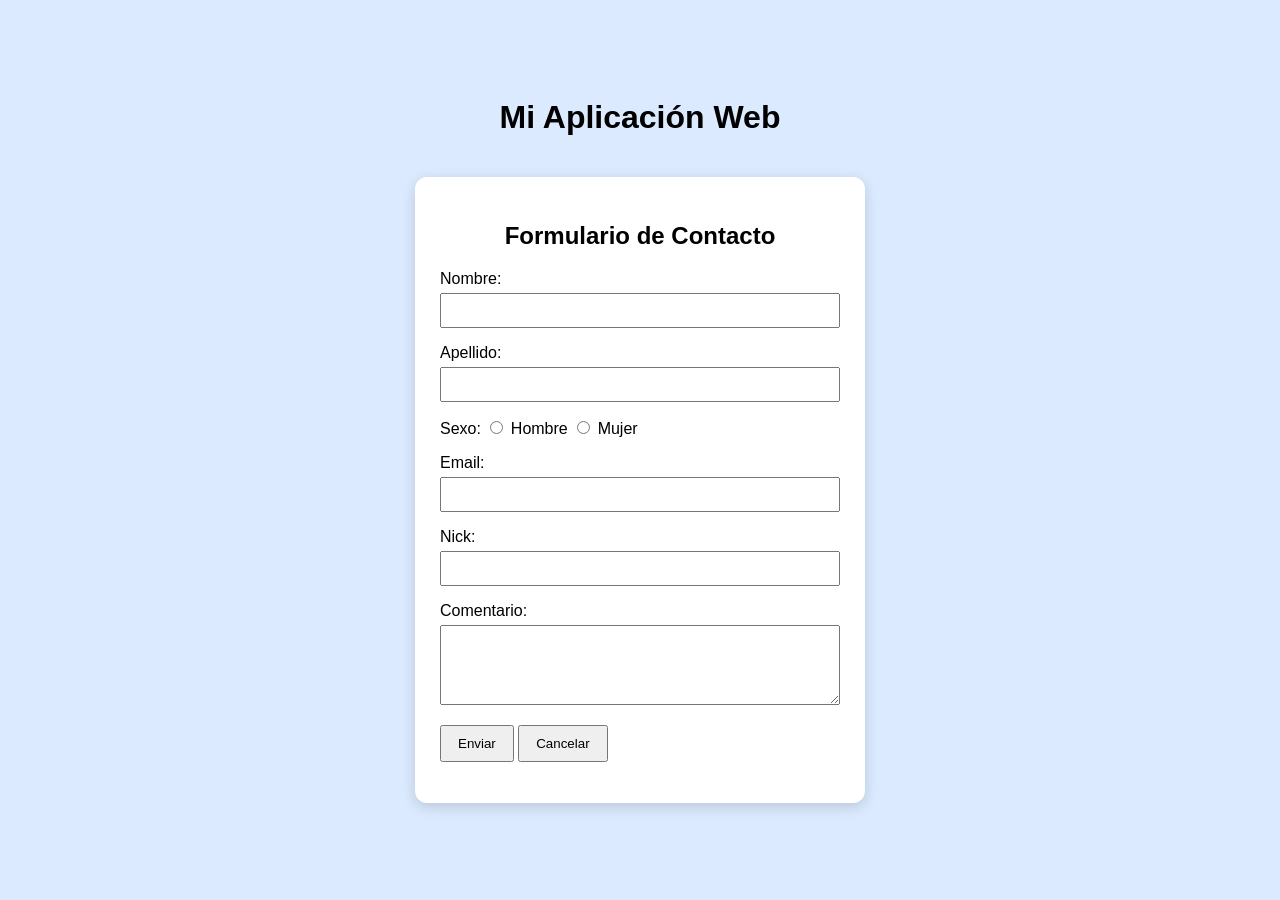
==== 1-Formulario/index.html @ b690fb56 "css" ====
<!DOCTYPE html>
<html lang="es">

<head>
  <meta charset="UTF-8">
  <meta name="viewport" content="width=device-width, initial-scale=1.0">
  <title>Aplicación Web Básica</title>
  <link rel="stylesheet" href="styles.css">
</head>

<body>
  <header>
    <h1>Mi Aplicación Web</h1>
  </header>
  <main>
    <section id="formulario">
      <h2>Formulario de Contacto</h2>
      <form id="contactForm">
          <p>
            <label>Nombre:</label>
            <input type="text">
          </p>

          <p>
            <label>Apellido:</label>
            <input type="text">
          </p>

          <p>
            <label>Sexo:</label>
            <label><input type="radio" name="sexo"> Hombre</label>
            <label><input type="radio" name="sexo"> Mujer</label>
          </p>

          <p>
            <label>Email:</label>
            <input type="email">
          </p>

          <p>
            <label>Nick:</label>
            <input type="text">
          </p>

          <p>
            <label>Comentario:</label>
            <textarea></textarea>
          </p>

          <p>
            <input type="submit" value="Enviar">
            <input type="reset" value="Cancelar">
          </p>
      </form>
    </section>
  </main>
</body>

</html>
---- 1-Formulario/styles.css ----
* {
  box-sizing: border-box;
}

body {
  margin: 0;
  min-height: 100vh;
  display: flex;
  flex-direction: column;
  justify-content: center;
  align-items: center;

  background-color: #dbeafe;
  font-family: Arial, sans-serif;
}

header,
main {
  width: 100%;
  text-align: center;
}

section {
  width: min(90%, 450px);
  margin: 20px auto;
  padding: 25px;
  background-color: white;
  border-radius: 12px;
  box-shadow: 0 4px 14px rgba(0, 0, 0, 0.15);
}

p {
  text-align: left;
}

input[type="text"],
input[type="email"],
textarea {
  width: 100%;
  padding: 8px;
  margin-top: 5px;
}

textarea {
  height: 80px;
  resize: vertical;
}

input[type="submit"],
input[type="reset"] {
  padding: 9px 16px;
  cursor: pointer;
}
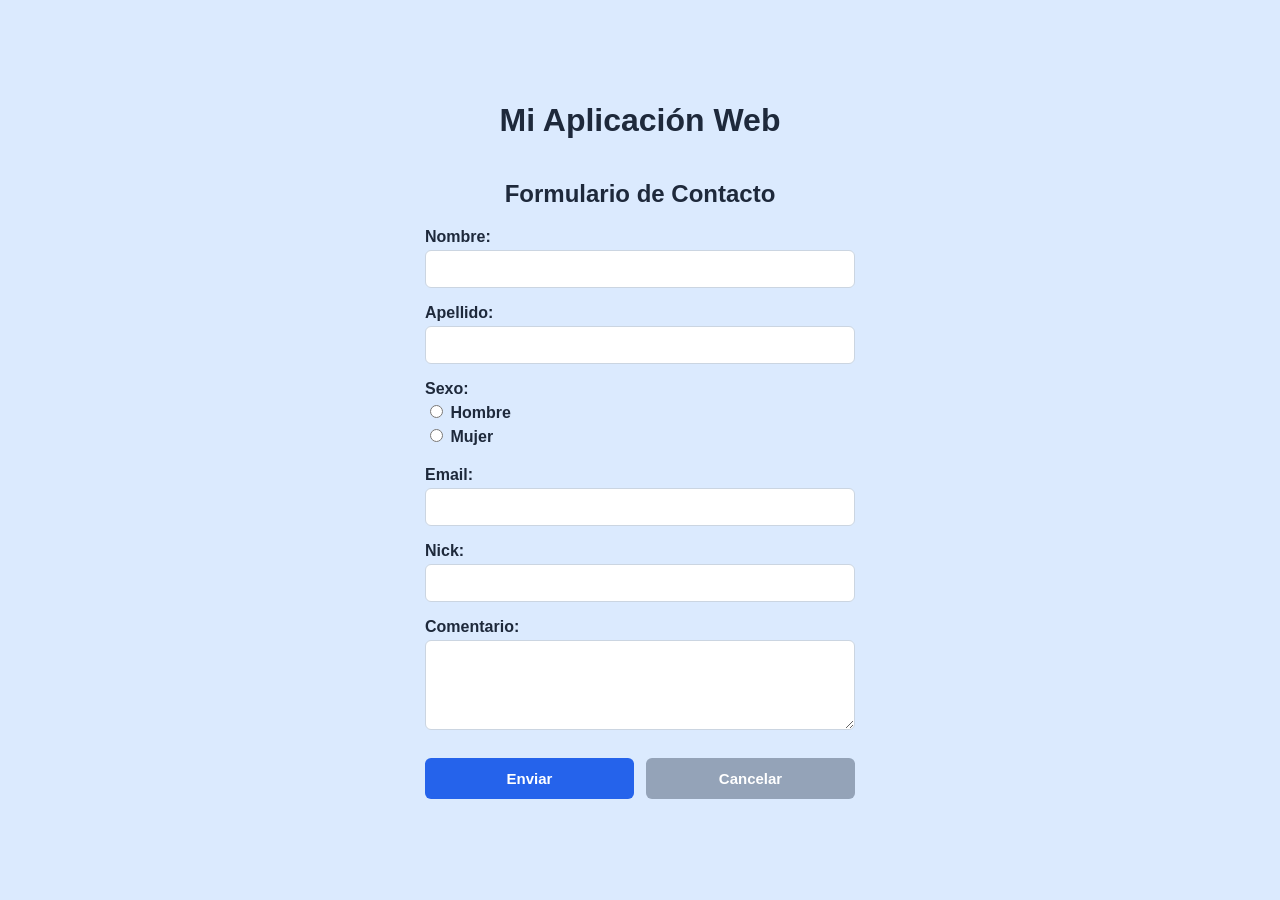
==== commit 6d695c93: "js" ====
--- a/1-Formulario/index.html
+++ b/1-Formulario/index.html
@@ -16,41 +16,41 @@
     <section id="formulario">
       <h2>Formulario de Contacto</h2>
       <form id="contactForm">
-          <p>
-            <label>Nombre:</label>
-            <input type="text">
-          </p>
+        <p>
+          <label for="nombre">Nombre:</label>
+          <input type="text" id="nombre">
+        </p>
 
-          <p>
-            <label>Apellido:</label>
-            <input type="text">
-          </p>
+        <p>
+          <label for="apellido">Apellido:</label>
+          <input type="text" id="apellido">
+        </p>
 
-          <p>
-            <label>Sexo:</label>
-            <label><input type="radio" name="sexo"> Hombre</label>
-            <label><input type="radio" name="sexo"> Mujer</label>
-          </p>
+        <p>
+          <label>Sexo:</label>
+          <label><input type="radio" name="sexo" value="hombre"> Hombre</label>
+          <label><input type="radio" name="sexo" value="mujer"> Mujer</label>
+        </p>
 
-          <p>
-            <label>Email:</label>
-            <input type="email">
-          </p>
+        <p>
+          <label for="email">Email:</label>
+          <input type="email" id="email">
+        </p>
 
-          <p>
-            <label>Nick:</label>
-            <input type="text">
-          </p>
+        <p>
+          <label for="nick">Nick:</label>
+          <input type="text" id="nick">
+        </p>
 
-          <p>
-            <label>Comentario:</label>
-            <textarea></textarea>
-          </p>
+        <p>
+          <label for="comentario">Comentario:</label>
+          <textarea id="comentario"></textarea>
+        </p>
 
-          <p>
-            <input type="submit" value="Enviar">
-            <input type="reset" value="Cancelar">
-          </p>
+        <p>
+          <input type="submit" value="Enviar">
+          <input type="reset" value="Cancelar">
+        </p>
       </form>
     </section>
   </main>
--- a/1-Formulario/styles.css
+++ b/1-Formulario/styles.css
@@ -12,6 +12,7 @@
 
   background-color: #dbeafe;
   font-family: Arial, sans-serif;
+  color: #1e293b;
 }
 
 header,
@@ -20,34 +21,100 @@
   text-align: center;
 }
 
+
 section {
   width: min(90%, 450px);
   margin: 20px auto;
-  padding: 25px;
-  background-color: white;
-  border-radius: 12px;
-  box-shadow: 0 4px 14px rgba(0, 0, 0, 0.15);
+  padding: 0 10px;
 }
 
-p {
+
+#contactForm {
+  display: flex;
+  flex-direction: column;
+  gap: 16px; 
+}
+
+
+#contactForm p {
+  margin: 0;
   text-align: left;
 }
+
+label {
+  display: block;
+  font-weight: bold;
+  margin-bottom: 4px;
+}
+
 
 input[type="text"],
 input[type="email"],
 textarea {
   width: 100%;
-  padding: 8px;
-  margin-top: 5px;
+  padding: 10px 12px;
+  border: 1px solid #cbd5e1;
+  border-radius: 6px;
+  font-size: 14px;
+  outline: none;
+  transition: border-color 0.2s, box-shadow 0.2s;
+}
+
+input[type="text"]:focus,
+input[type="email"]:focus,
+textarea:focus {
+  border-color: #2563eb;
+  box-shadow: 0 0 0 3px rgba(37, 99, 235, 0.2);
 }
 
 textarea {
-  height: 80px;
+  height: 90px;
   resize: vertical;
 }
 
+#contactForm p:last-child {
+  display: flex;
+  gap: 12px;
+  margin-top: 8px;
+}
+
+
 input[type="submit"],
 input[type="reset"] {
-  padding: 9px 16px;
+  flex: 1; 
+  padding: 12px;
+  border: none;
+  border-radius: 6px;
+  font-size: 15px;
+  font-weight: bold;
   cursor: pointer;
+  transition: background-color 0.2s, transform 0.1s;
+}
+
+
+input[type="submit"] {
+  background-color: #2563eb;
+  color: white;
+}
+
+input[type="submit"]:hover {
+  background-color: #1d4ed8;
+}
+
+input[type="submit"]:active {
+  transform: scale(0.98);
+}
+
+
+input[type="reset"] {
+  background-color: #94a3b8;
+  color: white;
+}
+
+input[type="reset"]:hover {
+  background-color: #64748b;
+}
+
+input[type="reset"]:active {
+  transform: scale(0.98);
 }
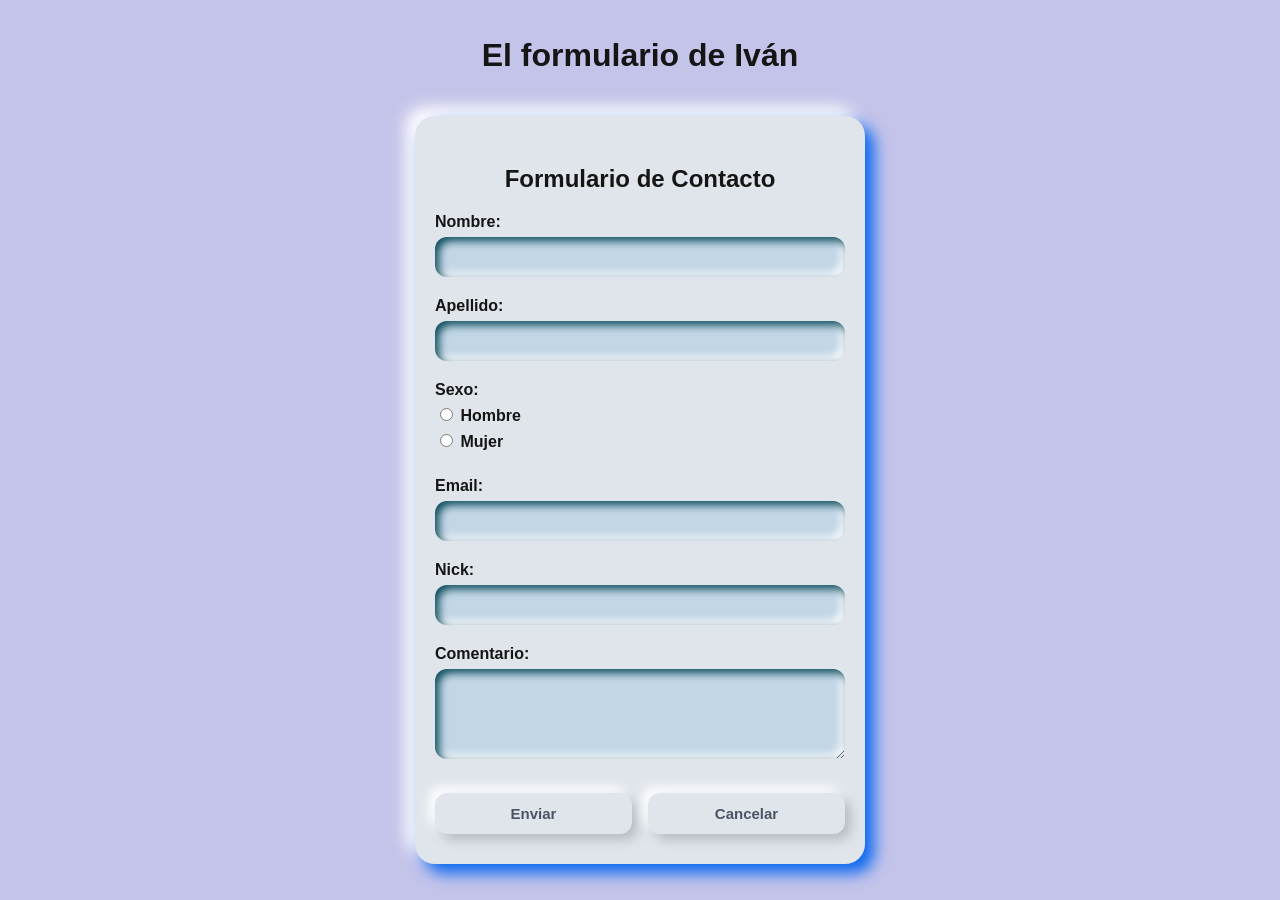
==== commit 51d80768: "cambios_def" ====
--- a/1-Formulario/index.html
+++ b/1-Formulario/index.html
@@ -10,7 +10,7 @@
 
 <body>
   <header>
-    <h1>Mi Aplicación Web</h1>
+    <h1>El formulario de Iván</h1>
   </header>
   <main>
     <section id="formulario">
@@ -52,8 +52,12 @@
           <input type="reset" value="Cancelar">
         </p>
       </form>
+
+      <div id="resultado"></div>
     </section>
   </main>
+
+  <script src="script.js"></script>
 </body>
 
 </html>
--- a/1-Formulario/styles.css
+++ b/1-Formulario/styles.css
@@ -10,9 +10,9 @@
   justify-content: center;
   align-items: center;
 
-  background-color: #dbeafe;
+  background-color: #c4c4ea;
   font-family: Arial, sans-serif;
-  color: #1e293b;
+  color: #151515;
 }
 
 header,
@@ -21,20 +21,22 @@
   text-align: center;
 }
 
-
 section {
   width: min(90%, 450px);
   margin: 20px auto;
-  padding: 0 10px;
+  padding: 30px 20px;
+  background-color: #e0e5ec;
+  border-radius: 20px;
+  box-shadow:
+    9px 9px 16px #0765f1,
+    -9px -9px 16px #ffffff;
 }
-
 
 #contactForm {
   display: flex;
   flex-direction: column;
-  gap: 16px; 
+  gap: 20px;
 }
-
 
 #contactForm p {
   margin: 0;
@@ -44,27 +46,32 @@
 label {
   display: block;
   font-weight: bold;
-  margin-bottom: 4px;
+  margin-bottom: 6px;
 }
-
 
 input[type="text"],
 input[type="email"],
 textarea {
   width: 100%;
-  padding: 10px 12px;
-  border: 1px solid #cbd5e1;
-  border-radius: 6px;
+  padding: 12px 14px;
+  border: none;
+  border-radius: 12px;
   font-size: 14px;
   outline: none;
-  transition: border-color 0.2s, box-shadow 0.2s;
+  background-color: #c2d6e6;
+  color: #4b5563;
+  box-shadow:
+    inset 4px 4px 8px #0a4b5a,
+    inset -4px -4px 8px #ffffff;
+  transition: box-shadow 0.2s;
 }
 
 input[type="text"]:focus,
 input[type="email"]:focus,
 textarea:focus {
-  border-color: #2563eb;
-  box-shadow: 0 0 0 3px rgba(37, 99, 235, 0.2);
+  box-shadow:
+    inset 5px 5px 10px #0350c5,
+    inset -5px -5px 10px #ffffff;
 }
 
 textarea {
@@ -72,49 +79,68 @@
   resize: vertical;
 }
 
+input[type="radio"] {
+  accent-color: #6b7280;
+}
+
 #contactForm p:last-child {
   display: flex;
-  gap: 12px;
-  margin-top: 8px;
+  gap: 16px;
+  margin-top: 10px;
 }
-
 
 input[type="submit"],
 input[type="reset"] {
-  flex: 1; 
+  flex: 1;
   padding: 12px;
   border: none;
-  border-radius: 6px;
+  border-radius: 12px;
   font-size: 15px;
   font-weight: bold;
   cursor: pointer;
-  transition: background-color 0.2s, transform 0.1s;
+  background-color: #e0e5ec;
+  color: #4b5563;
+  box-shadow:
+    6px 6px 12px #b8bcc2,
+    -6px -6px 12px #ffffff;
+  transition: box-shadow 0.15s, transform 0.1s, color 0.15s;
 }
 
-
-input[type="submit"] {
-  background-color: #2563eb;
-  color: white;
+input[type="submit"]:hover,
+input[type="reset"]:hover {
+  color: #7a1f2b;
+  box-shadow:
+    4px 4px 8px #280483,
+    -4px -4px 8px #ffffff;
 }
 
-input[type="submit"]:hover {
-  background-color: #1d4ed8;
-}
-
-input[type="submit"]:active {
+input[type="submit"]:active,
+input[type="reset"]:active {
+  box-shadow:
+    inset 4px 4px 8px #0712e1,
+    inset -4px -4px 8px #ffffff;
   transform: scale(0.98);
 }
 
-
-input[type="reset"] {
-  background-color: #94a3b8;
-  color: white;
+#resultado {
+  margin-top: 24px;
+  padding: 18px;
+  border-radius: 12px;
+  background-color: #e0e5ec;
+  box-shadow:
+    inset 4px 4px 8px #07de68,
+    inset -4px -4px 8px #ffffff;
+  text-align: left;
 }
 
-input[type="reset"]:hover {
-  background-color: #64748b;
+#resultado:empty {
+  display: none;
 }
 
-input[type="reset"]:active {
-  transform: scale(0.98);
+#resultado h3 {
+  margin-top: 0;
+}
+
+body.enviado {
+  background-color: #4fda5d;
 }
